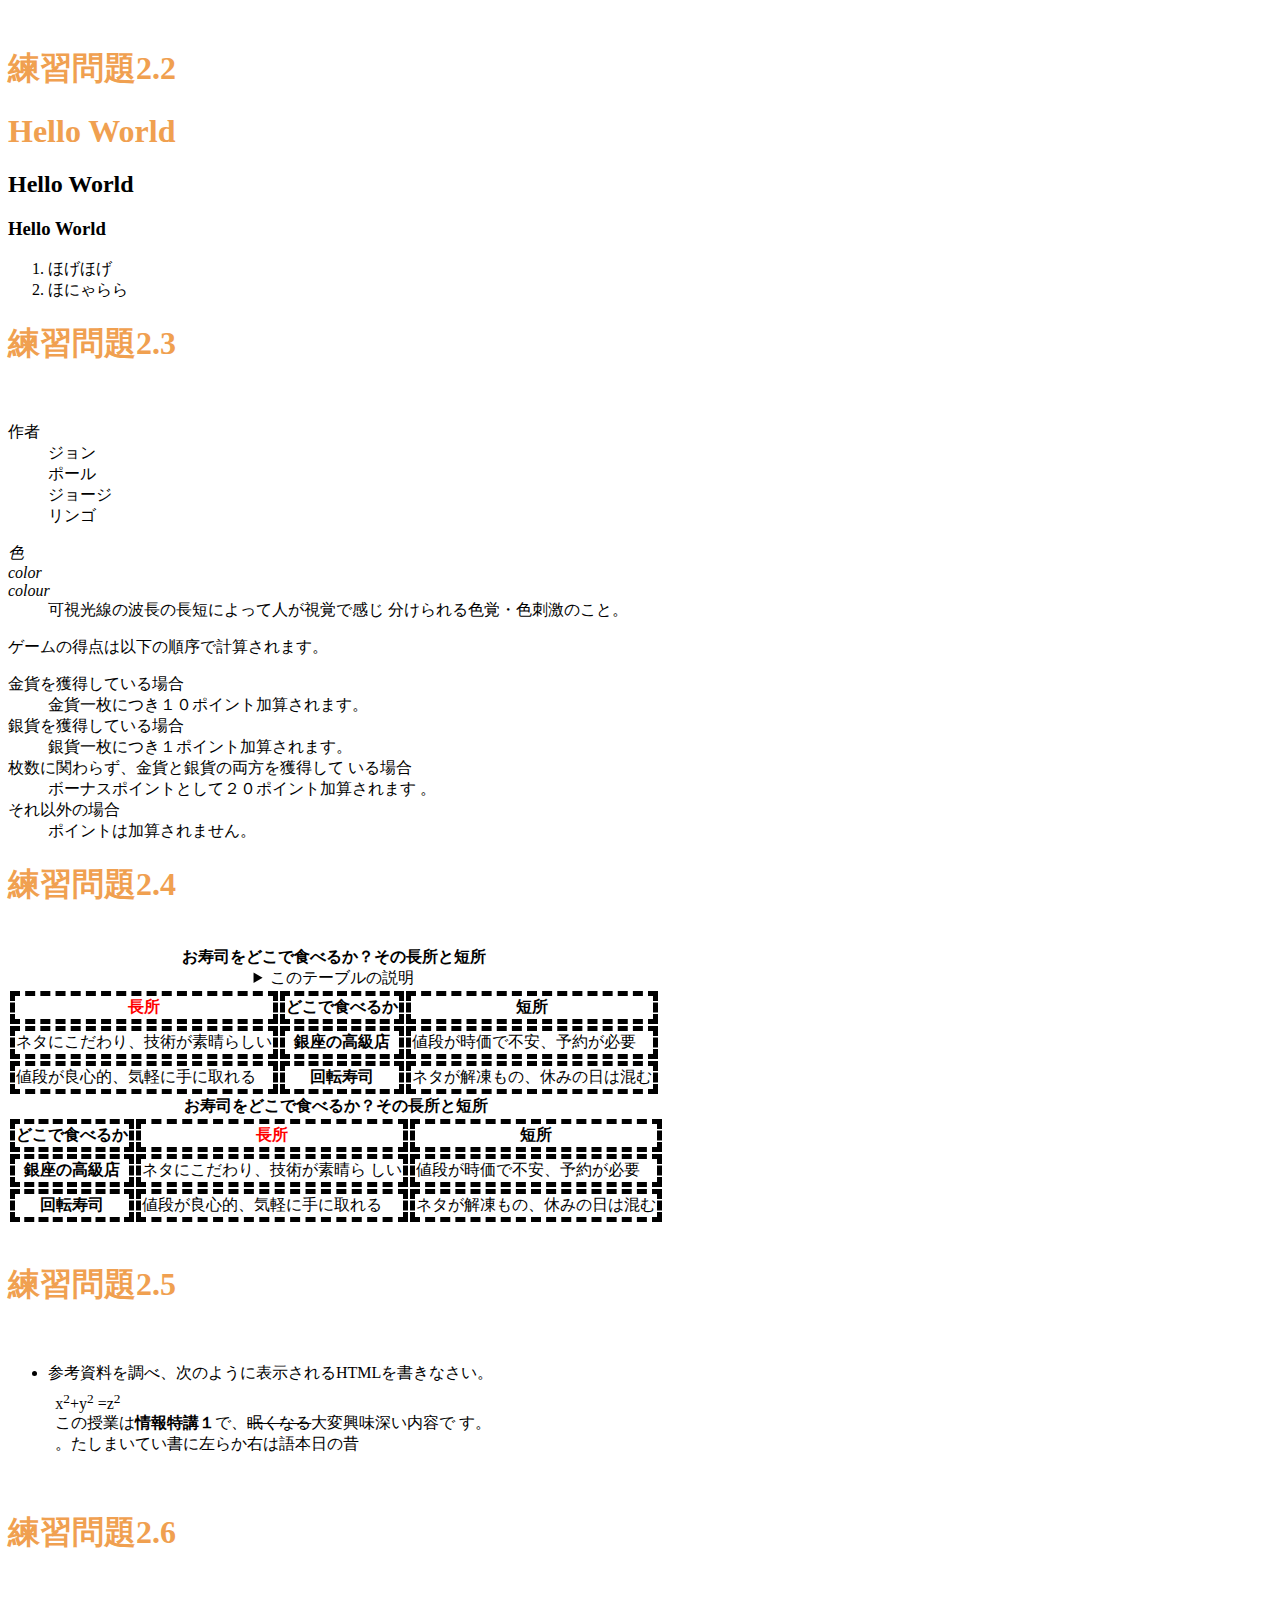
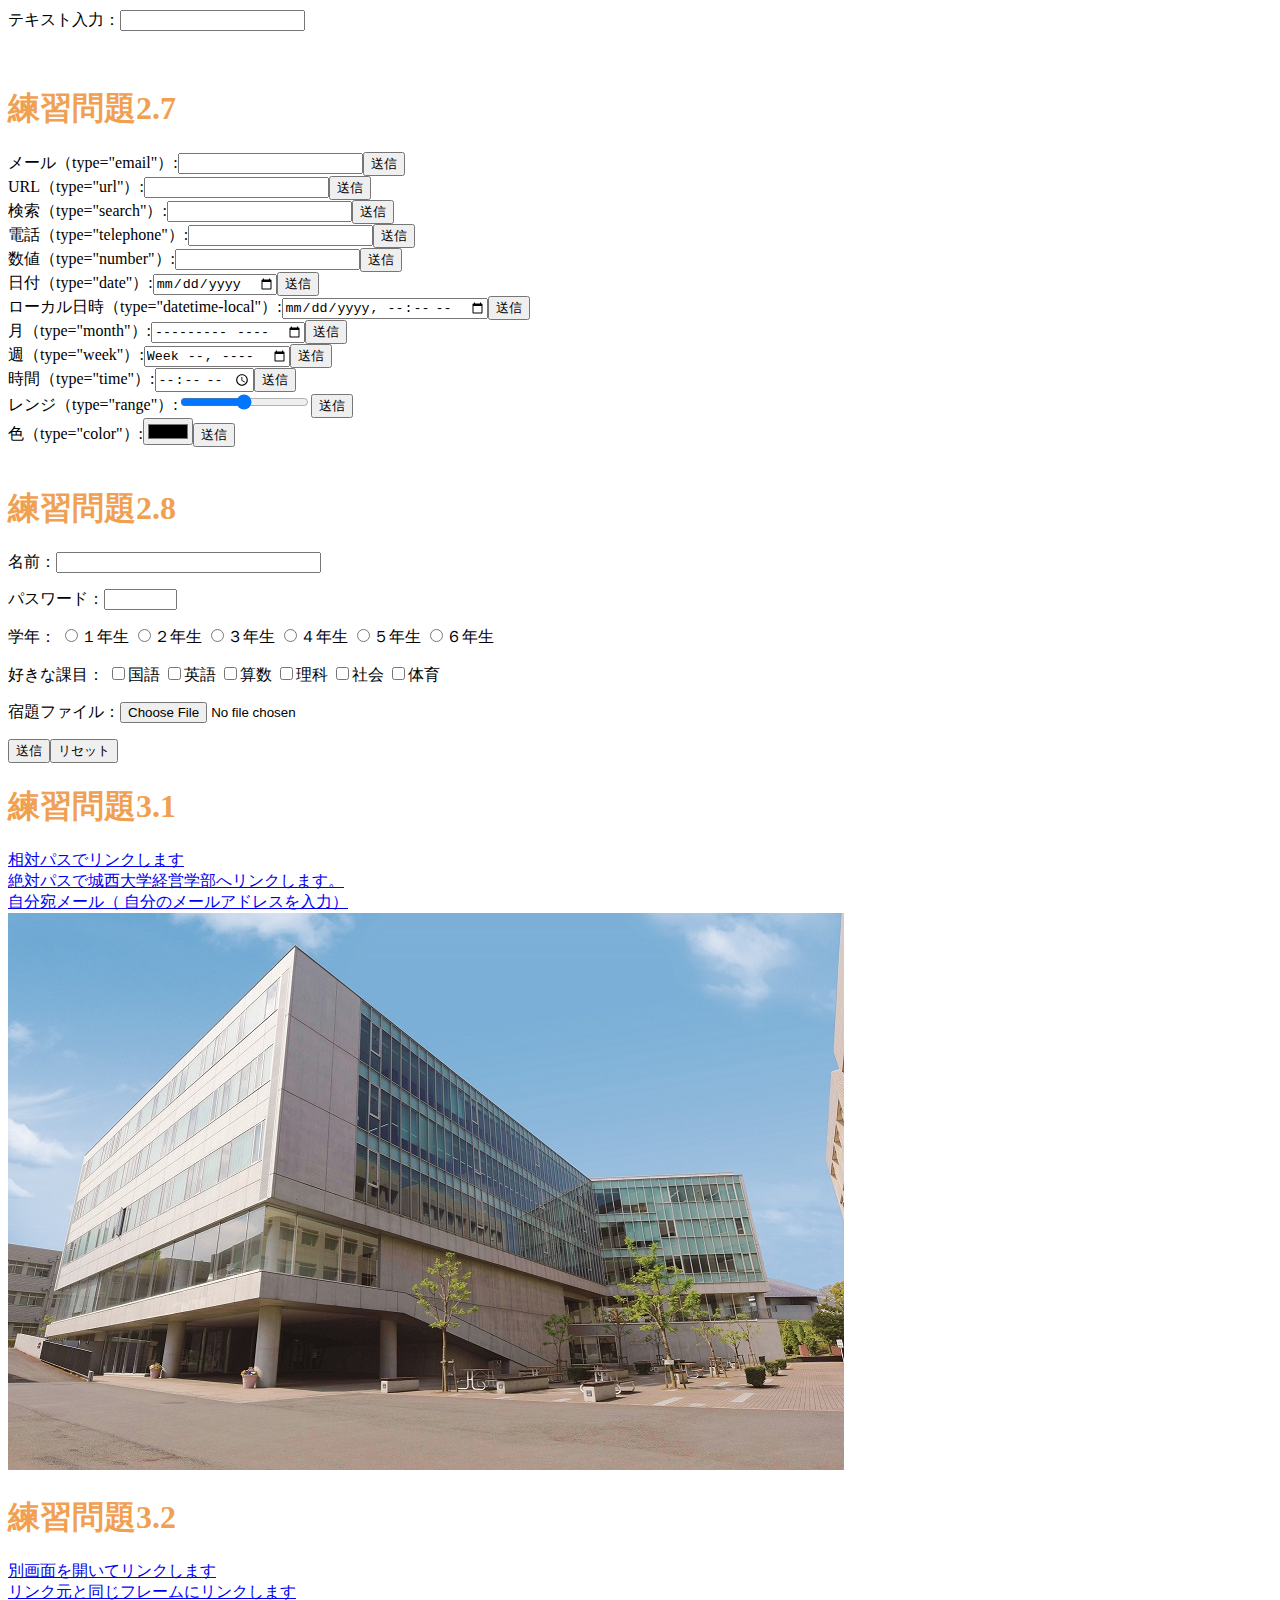
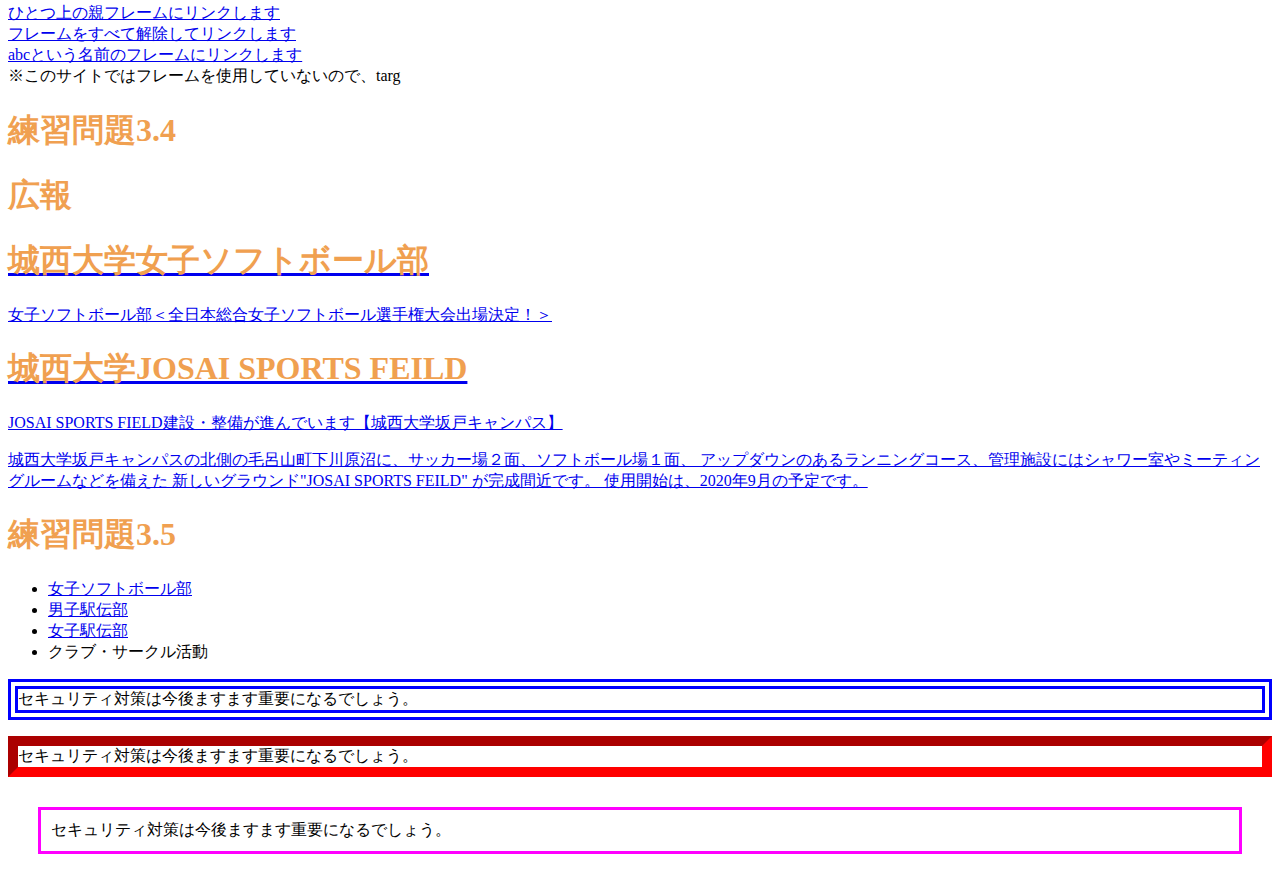
==== index.html @ 123b3d4c "0622" ====
<!DOCTYPE html>
<html lang="ja">
<head>
  <meta charset="UTF-8">
  <title> Web開発の練習１</title>
  <link rel="stylesheet" href="mystyle.css"> <!--この行を追加-->
</head>
<body>
  <!--文字の大きさの練習-->
<br>
<h1>練習問題2.2</h1>
<h1>Hello World</h1>
<h2>Hello World</h2>
<h3>Hello World</h3>
<ol>
    <li>ほげほげ</li>
    <li>ほにゃらら</li>
</ol>
<h1>練習問題2.3</h1>
<br>
<dl>
<dt>作者</dt>
<dd>ジョン</dd>
<dd>ポール</dd>
<dd>ジョージ</dd>
<dd>リンゴ</dd>
</dl>

<dl>
<dt lang="ja"><dfn>色</dfn></dt>
<dt lang="en-US"><dfn>color</dfn></dt>
<dt lang="en-GB"><dfn>colour</dfn></dt>
<dd>可視光線の波長の長短によって人が視覚で感じ
 分けられる色覚・色刺激のこと。</dd>
</dl> 
<p>ゲームの得点は以下の順序で計算されます。
</p>
<dl>
<dt>金貨を獲得している場合</dt>
<dd>金貨一枚につき１０ポイント加算されます。</dd>
<dt>銀貨を獲得している場合</dt>
<dd>銀貨一枚につき１ポイント加算されます。
</dd>
<dt>枚数に関わらず、金貨と銀貨の両方を獲得して
いる場合</dt>
<dd>ボーナスポイントとして２０ポイント加算されます
 。</dd>
<dt>それ以外の場合</dt>
<dd>ポイントは加算されません。</dd>
</dl> 
<h1>練習問題2.4</h1>
<br>
<table>
<caption>
<strong>お寿司をどこで食べるか？その長所と短所</strong>
<details>
<summary>このテーブルの説明</summary>
<p>以下のテーブルでは、２番目のカラムに寿司店のタイプが入れられ
ています。その左側にそのようなタイプのお店でお寿司を食べる場合
の長所が、右側に短所が入れられています。</p>
</details>
</caption>
<thead>
<tr><th class="important">長所</th><th>どこで食べるか</th><th>短所</th></tr>
</thead>
<tbody>
<tr><td>ネタにこだわり、技術が素晴らしい</td><th>銀座の高級店
</th><td>値段が時価で不安、予約が必要</td></tr>
<tr><td>値段が良心的、気軽に手に取れる</td><th>回転寿司    
</th><td>ネタが解凍もの、休みの日は混む</td></tr>
</tbody>
</table> 
<table>
<caption>
<strong>お寿司をどこで食べるか？その長所と短所</strong>
</caption><thead>
<tr><th>どこで食べるか</th><th class="important">長所</th><th>短所
</th></tr>
</thead>
<tbody>
<tr><th>銀座の高級店</th><td>ネタにこだわり、技術が素晴ら
しい</td><td>値段が時価で不安、予約が必要</td></tr>
<tr><th>回転寿司</th><td>値段が良心的、気軽に手に取れる
</td><td>ネタが解凍もの、休みの日は混む</td></tr>
</tbody>
</table>
<br>
<h1>練習問題2.5</h1>
<br>
            
<ul>
  <li>参考資料を調べ、次のように表示されるHTMLを書きなさい。
    <p
     style="margin:1ex">x<sup>2</sup>+y<sup>2</sup>
     =z<sup>2</sup>
     <br />
      この授業は<b>情報特講１</b>で、<s>眠くなる</s>大変興味深い内容で
      す。<br />
       <bdo dir="rtl">昔の日本語は右から左に書いていました。</bdo></p>
       </li>
       </ul>
    <br>
    <h1>練習問題2.6</h1>
    <br>

      <p>テキスト入力：<input type="text"></p>
    <br>
    <h1>練習問題2.7</h1>
<form action="xxx.php" method="post"><label>メール（type="email"）:<input type="email"
   name="email"></label><input type="submit" value="送信"></form>
   <form action="xxx.php" method="post"><label>URL（type="url"）:<input type="url" name="url"></label><input type="submit" value="送信"></form>
   <form action="xxx.php" method="post"><label>検索（type="search"）:<input type="search"
   name="search"></label><input type="submit" value="送信"></form>
   <form action="xxx.php" method="post"><label>電話（type="telephone"）:<input type="tel"
   name="tel"></label><input type="submit" value="送信"></form>
<form action="xxx.php" method="post"><label>数値（type="number"）:<input type="number"
 name="number"></label><input type="submit" value="送信"></form>
 <form action="xxx.php" method="post"><label>日付（type="date"）:<input type="date"
 name="date"></label><input type="submit" value="送信"></form>
 <form action="xxx.php" method="post"><label>ローカル日時（type="datetime-local"）:<input type="datetime-local"
 name="datetime-local"></label><input type="submit" value="送信"></form>
<form action="xxx.php" method="post"><label>月（type="month"）:<input type="month"
 name="month"></label><input type="submit" value="送信"></form>
 <form action="xxx.php" method="post"><label>週（type="week"）:<input type="week"
 name="week"></label><input type="submit" value="送信"></form>
 <form action="xxx.php" method="post"><label>時間（type="time"）:<input type="time"
 name="time"></label><input type="submit" value="送信"></form>
 <form action="xxx.php" method="post"><label>レンジ（type="range"）:<input type="range"
 name="range"></label><input type="submit" value="送信"></form>
<form action="xxx.php" method="post"><label>色（type="color"）:<input type="color" 
name="color"></label><input type="submit" value="送信"></form> 
<br>
<h1>練習問題2.8</h1>
<p><label>名前：<input type="text" name="name" size="30" maxlength="20"></label></p><p><label>パスワード：<input type="password" name="pass" size="6"
 maxlength="4"></label></p>
 <p>学年：
  <label><input type="radio" name="gakunen" value="1">１年生</label>
  <label><input type="radio" name="gakunen" value="2">２年生</label>
  <label><input type="radio" name="gakunen" value="3">３年生</label>
  <label><input type="radio" name="gakunen" value="4">４年生</label>
  <label><input type="radio" name="gakunen" value="5">５年生</label>
  <label><input type="radio" name="gakunen" value="6">６年生</label>
</p><p>好きな課目：
<label><input type="checkbox" name="kamoku" value="kokugo">国語</label>
<label><input type="checkbox" name="kamoku" value="eigo">英語</label>
<label><input type="checkbox" name="kamoku" value="sansu">算数</label>
<label><input type="checkbox" name="kamoku" value="rika">理科</label>
<label><input type="checkbox" name="kamoku" value="syakai">社会</label>
<label><input type="checkbox" name="kamoku" value="taiiku">体育</label>
</p><p><label>宿題ファイル：<input type="file" name="syukudai"></label></p>
<p><input type="submit" value="送信"><input type="reset" value="リセット"></p>
<h1>練習問題3.1</h1>
<a href="a.html">相対パスでリンクします</a><br>
<a href="https://www.josai.ac.jp/education/management/index.html">
 絶対パスで城西大学経営学部へリンクします。</a><br>
 <a href="mailto:zm99999@josai.ac.jp">自分宛メール（
   自分のメールアドレスを入力）</a><br>

   <a href="https://www.josai.ac.jp/education/management/index.html/">
  <img src="./image/keiei_small.jpg" alt="城西大学ホームページ"></a>
  <h1>練習問題3.2</h1>
  <a href="a.html" target="_blank">別画面を開いてリンクします</a><br>
  <a href="a.html" target="_self">リンク元と同じフレームにリンクします</a><br>
  <a href="a.html" target="_parent">ひとつ上の親フレームにリンクします</a><br>
  <a href="a.html" target="_top">フレームをすべて解除してリンクします</a><br>
  <a href="a.html" target="abc">abcという名前のフレームにリンクします</a><br>
  ※このサイトではフレームを使用していないので、targ
  <h1>練習問題3.4</h1>
  <aside class="ad"><h1>広報</h1><a href="https://www.josai.ac.jp/club/jyosisofuto.html">
    <section><h1>城西大学女子ソフトボール部</h1>
      <p>女子ソフトボール部＜全日本総合女子ソフトボール選手権大会出場決定！＞
      </p></section></a>
      <a href="https://www.josai.ac.jp/news/20200615-04.html">
        <section><h1>城西大学JOSAI SPORTS FEILD </h1>
          <p> JOSAI SPORTS FIELD建設・整備が進んでいます【城西大学坂戸キャンパス】
          </p><p>城西大学坂戸キャンパスの北側の毛呂山町下川原沼に、サッカー場２面、ソフトボール場１面、
            アップダウンのあるランニングコース、管理施設にはシャワー室やミーティングルームなどを備えた
            新しいグラウンド"JOSAI SPORTS FEILD" が完成間近です。
            使用開始は、2020年9月の予定です。</p></section></a></aside>
          <h1>練習問題3.5</h1> 
            <nav><ul><li><a href="https://www.josai.ac.jp/club/jyosisofuto.html">女子ソフトボール部</a></li><li><a href="https://www.josai.ac.jp/club/ekiden_hakone.html">男子駅伝部</a></li><li><a href="https://www.josai.ac.jp/club/ekiden_joshiekiden.html">女子駅伝部</a></li><li><a>クラブ・サークル活動</a></li></ul></nav>
              <p class="sample1">セキュリティ対策は今後ますます重要になるでしょう。</p><p class="sample2">セキュリティ対策は今後ますます重要になるでしょう。</p><p class="sample3">セキュリティ対策は今後ますます重要になるでしょう。</p>
           
              
            </body>
</html>
---- mystyle.css ----
/*h1 { color: blue; }*/h1 { color: #F0A050; }
th, td { border: dashed thick black; }
th.important { color: red; }
p.sample1 {border: double 10px #0000ff;}p.sample2 {border: inset 10px #ff0000;}p.sample3 {margin: 30px 30px;padding: 10px;border: medium solid #ff00ff;}
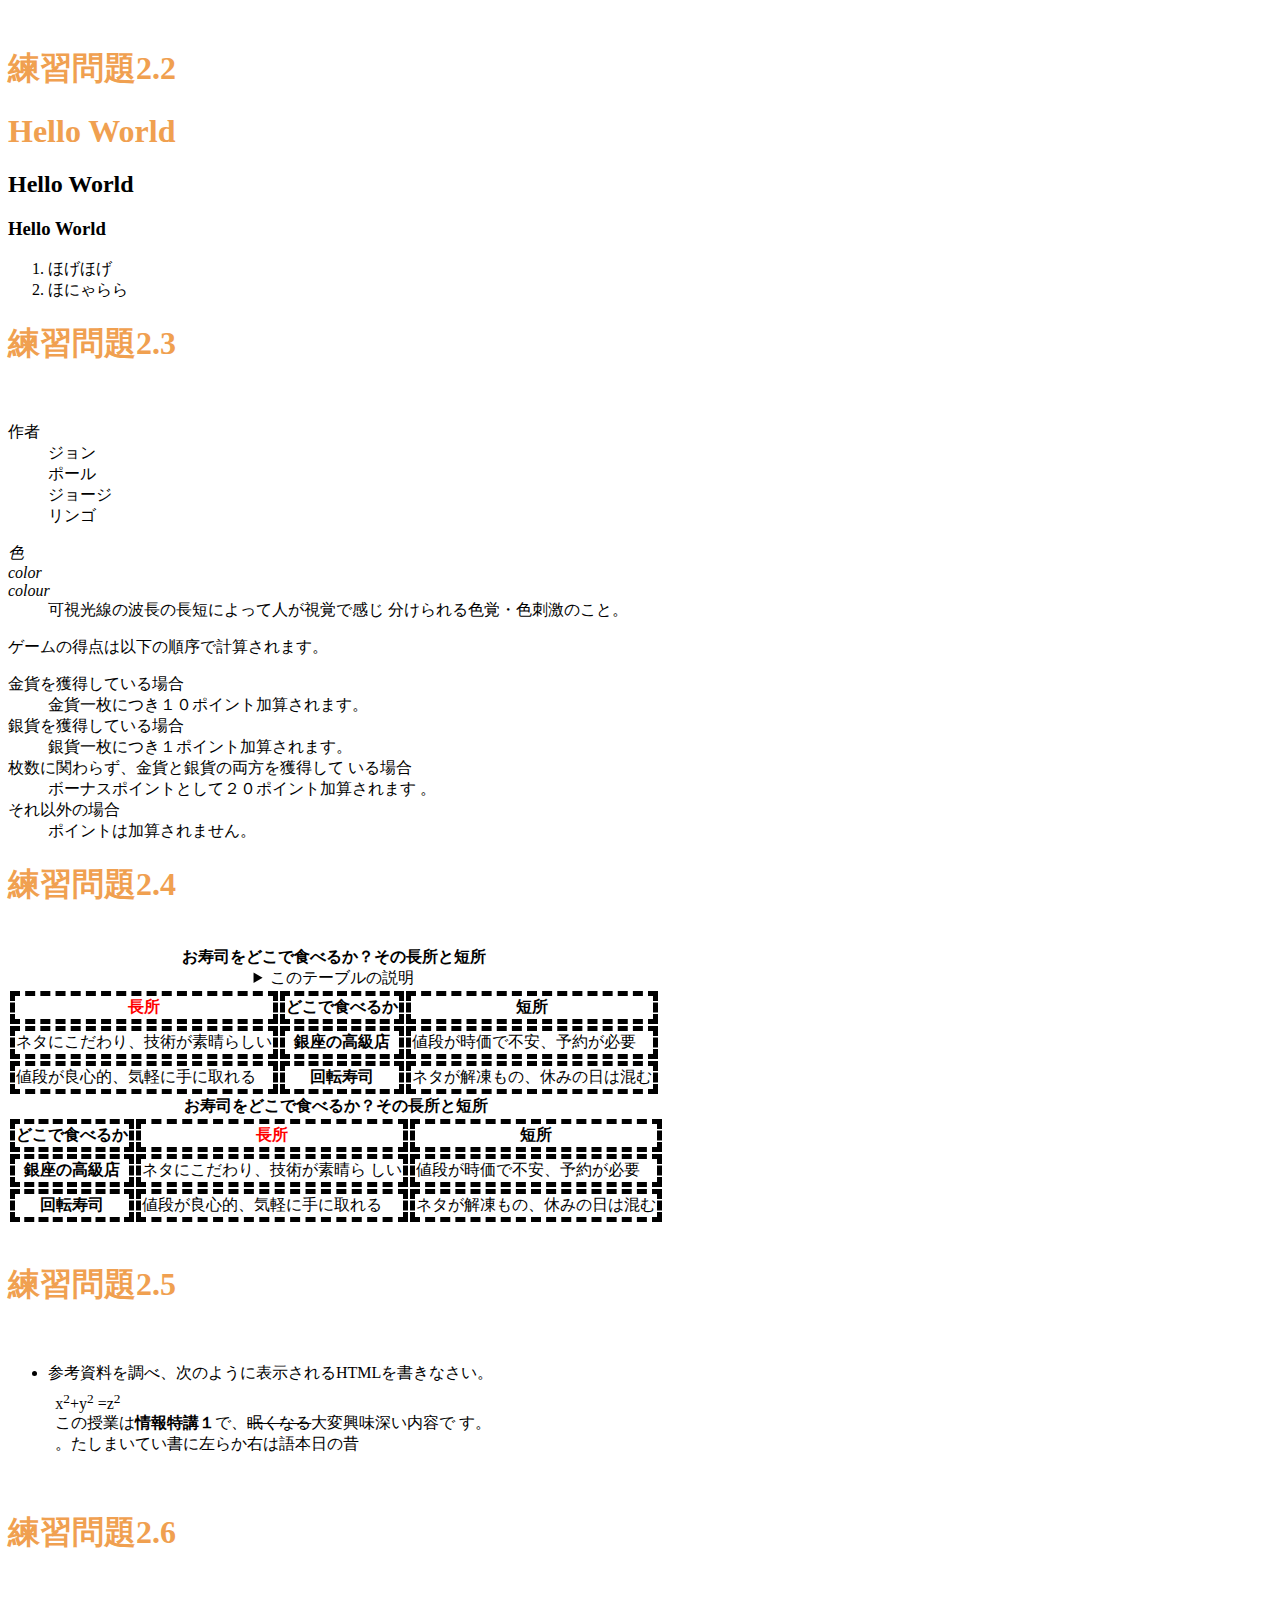
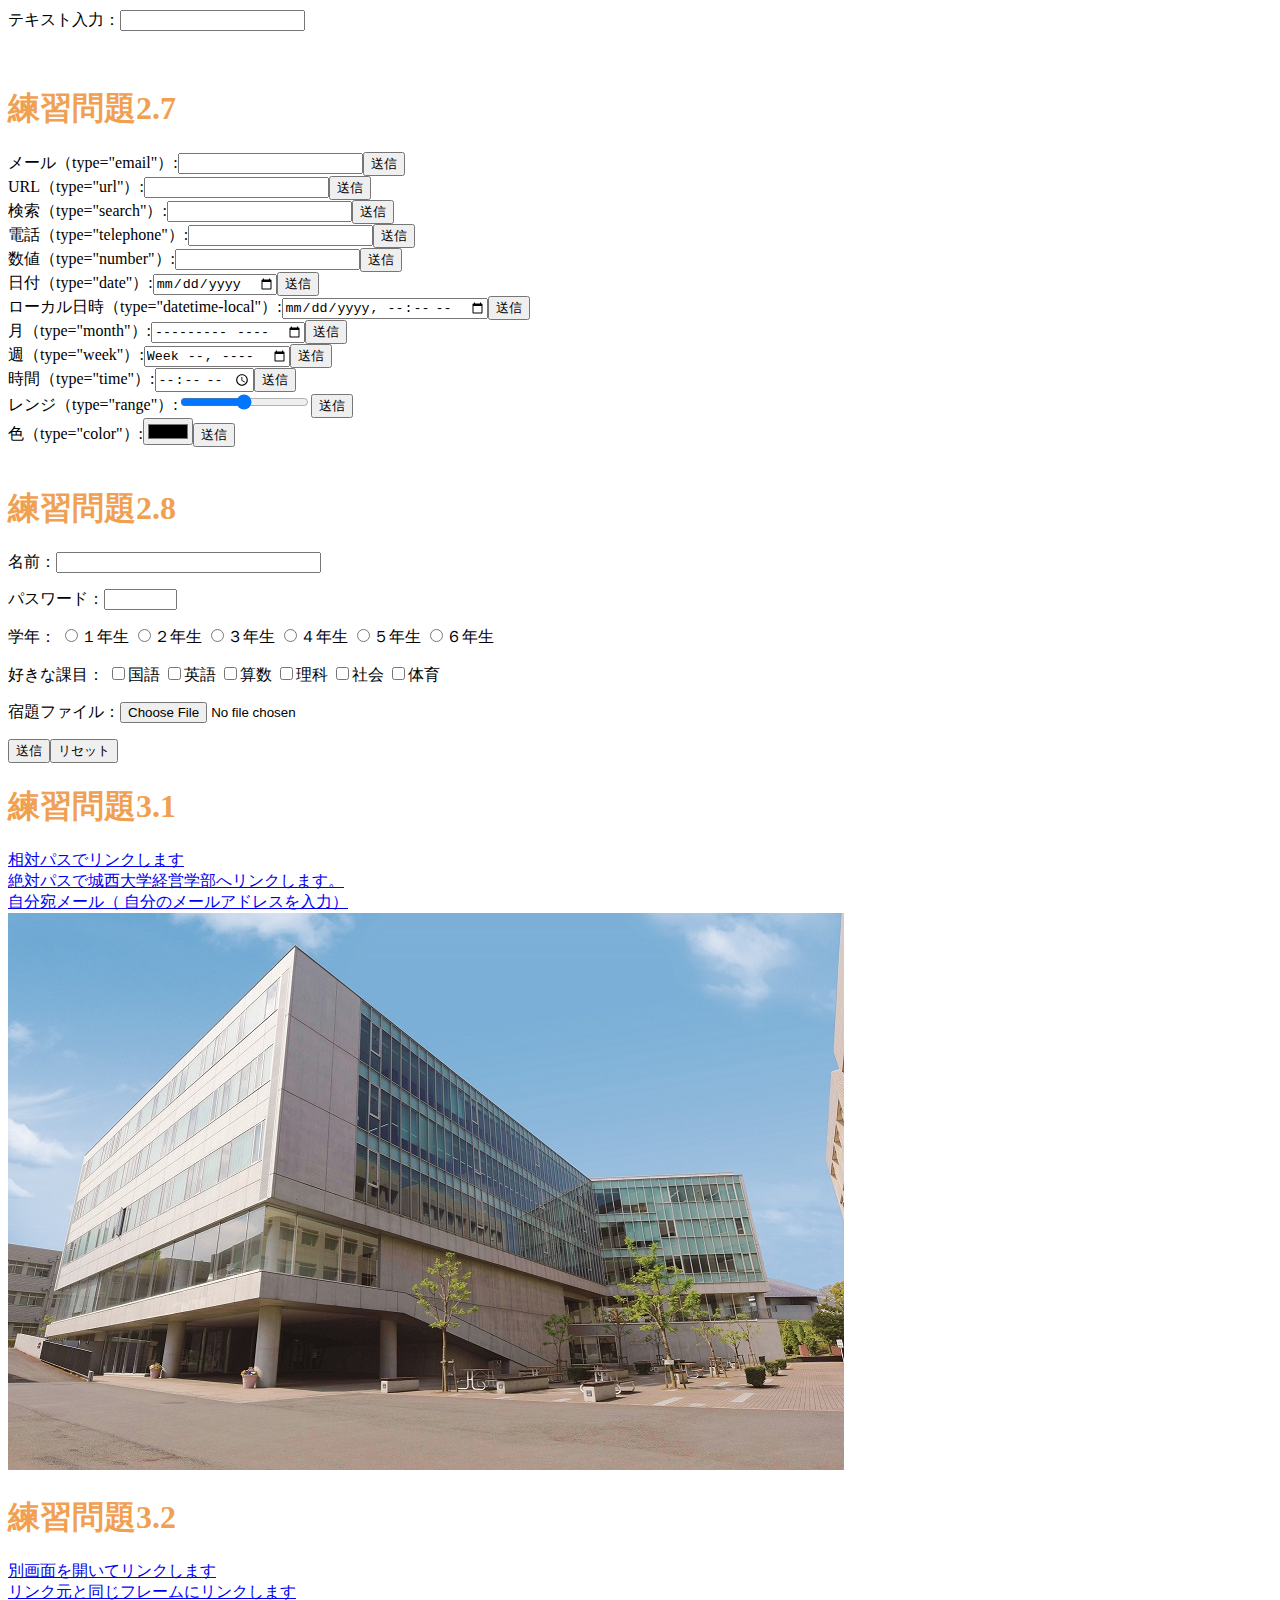
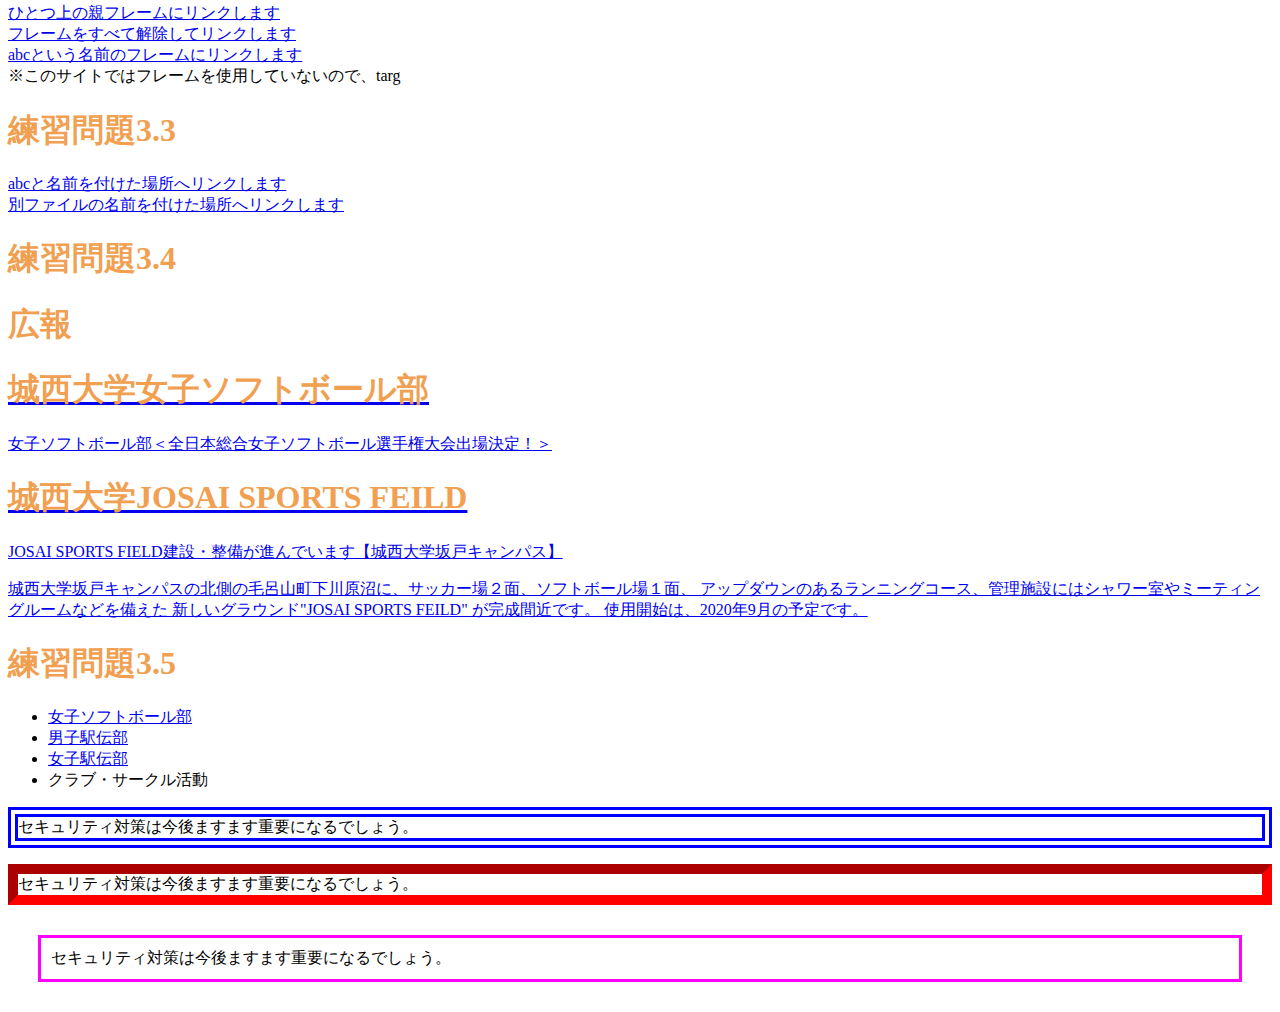
==== commit 3c1ca311: "0706" ====
--- a/index.html
+++ b/index.html
@@ -155,8 +155,7 @@
  絶対パスで城西大学経営学部へリンクします。</a><br>
  <a href="mailto:zm99999@josai.ac.jp">自分宛メール（
    自分のメールアドレスを入力）</a><br>
-
-   <a href="https://www.josai.ac.jp/education/management/index.html/">
+<a href="https://www.josai.ac.jp/education/management/index.html/">
   <img src="./image/keiei_small.jpg" alt="城西大学ホームページ"></a>
   <h1>練習問題3.2</h1>
   <a href="a.html" target="_blank">別画面を開いてリンクします</a><br>
@@ -165,6 +164,10 @@
   <a href="a.html" target="_top">フレームをすべて解除してリンクします</a><br>
   <a href="a.html" target="abc">abcという名前のフレームにリンクします</a><br>
   ※このサイトではフレームを使用していないので、targ
+
+  <h1>練習問題3.3</h1>
+  <a href="#abc">abcと名前を付けた場所へリンクします</a>
+  <br><a href="a.html#def">別ファイルの名前を付けた場所へリンクします</a>
   <h1>練習問題3.4</h1>
   <aside class="ad"><h1>広報</h1><a href="https://www.josai.ac.jp/club/jyosisofuto.html">
     <section><h1>城西大学女子ソフトボール部</h1>
@@ -180,7 +183,8 @@
           <h1>練習問題3.5</h1> 
             <nav><ul><li><a href="https://www.josai.ac.jp/club/jyosisofuto.html">女子ソフトボール部</a></li><li><a href="https://www.josai.ac.jp/club/ekiden_hakone.html">男子駅伝部</a></li><li><a href="https://www.josai.ac.jp/club/ekiden_joshiekiden.html">女子駅伝部</a></li><li><a>クラブ・サークル活動</a></li></ul></nav>
               <p class="sample1">セキュリティ対策は今後ますます重要になるでしょう。</p><p class="sample2">セキュリティ対策は今後ますます重要になるでしょう。</p><p class="sample3">セキュリティ対策は今後ますます重要になるでしょう。</p>
-           
-              
-            </body>
+              <head><meta charset="UTF-8"><title> Web開発の練習１</title>
+                <link rel="stylesheet" href="mystyle.css"> 
+                <script src=“myjs.js"></script> <!--この行を追加--></head>
+              </body>
 </html>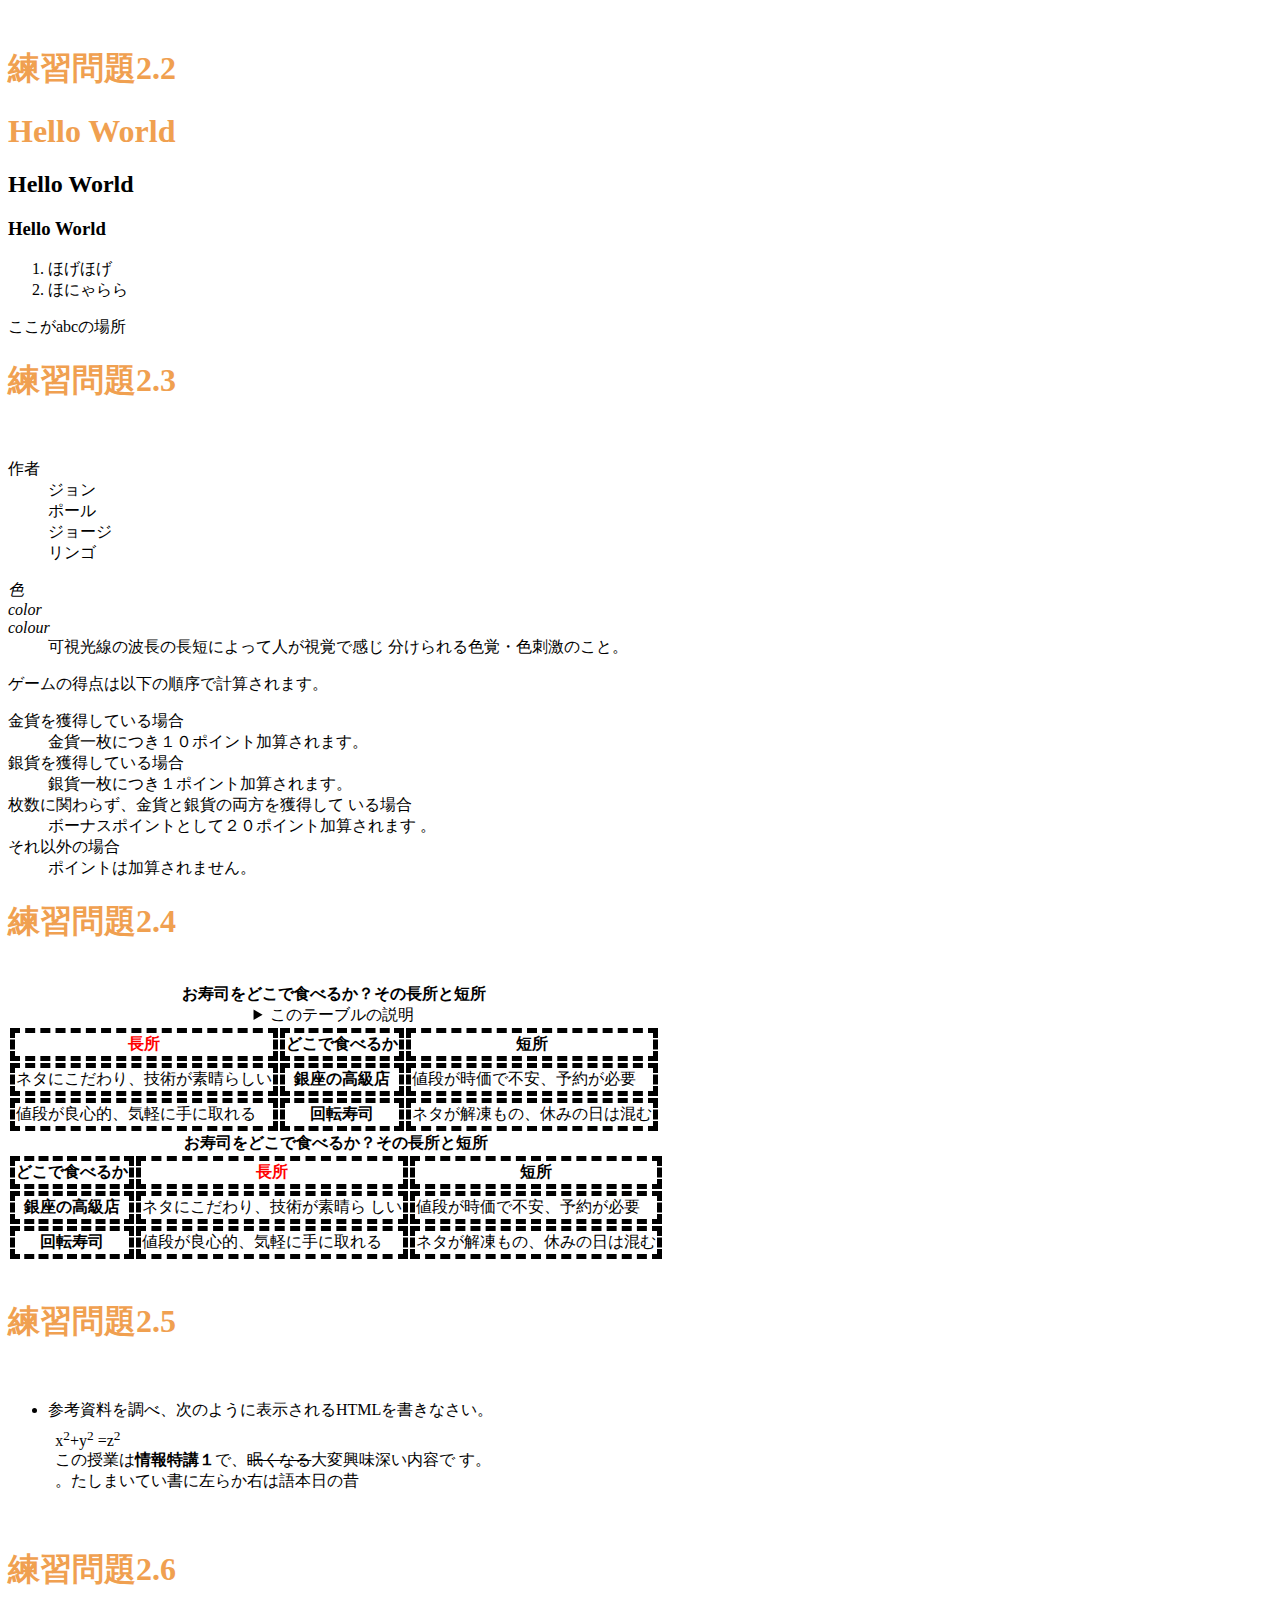
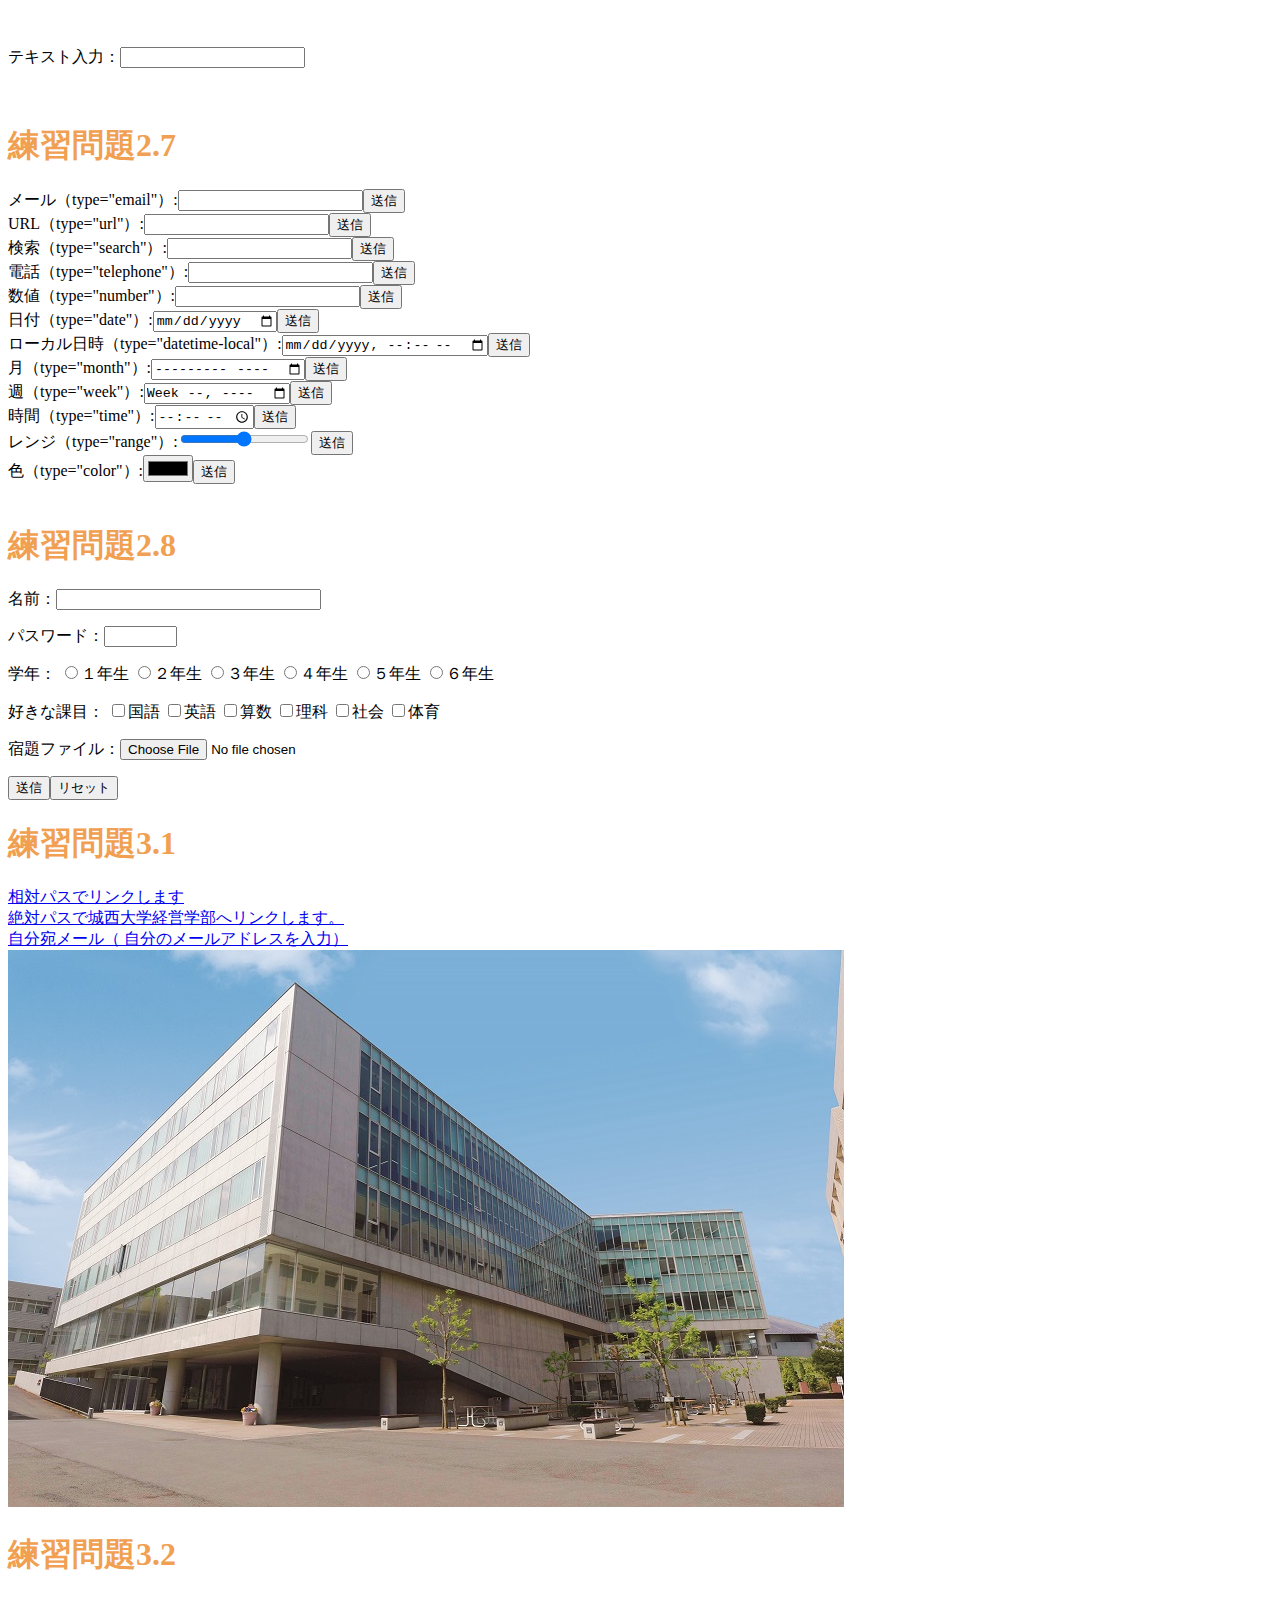
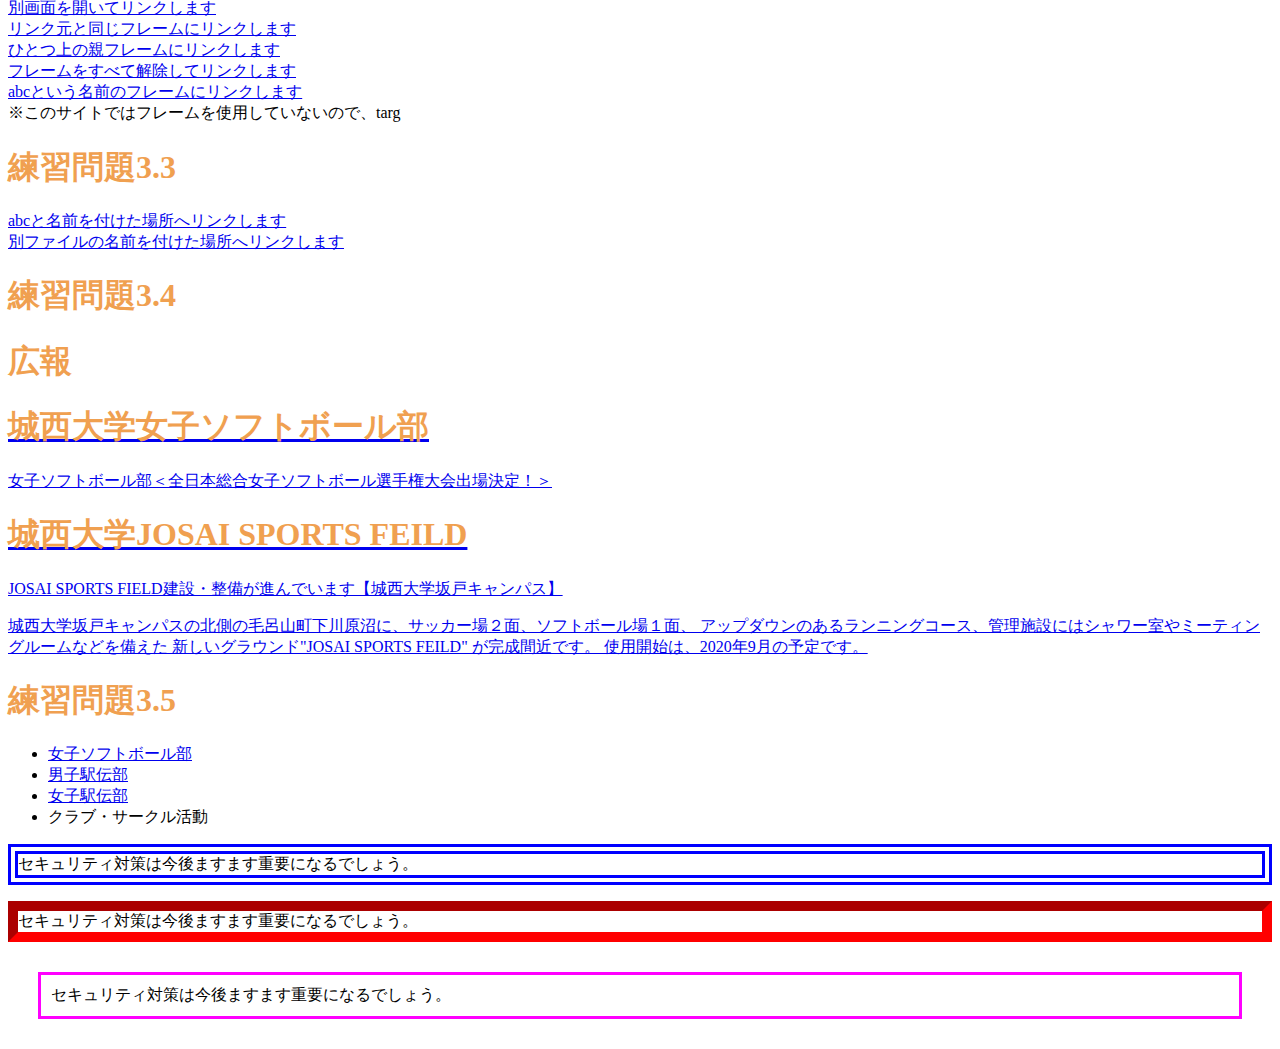
==== commit a91d7a42: "0706" ====
--- a/index.html
+++ b/index.html
@@ -15,7 +15,8 @@
 <ol>
     <li>ほげほげ</li>
     <li>ほにゃらら</li>
-</ol>
+    </ol>
+    <a id="abc">ここがabcの場所</a>
 <h1>練習問題2.3</h1>
 <br>
 <dl>
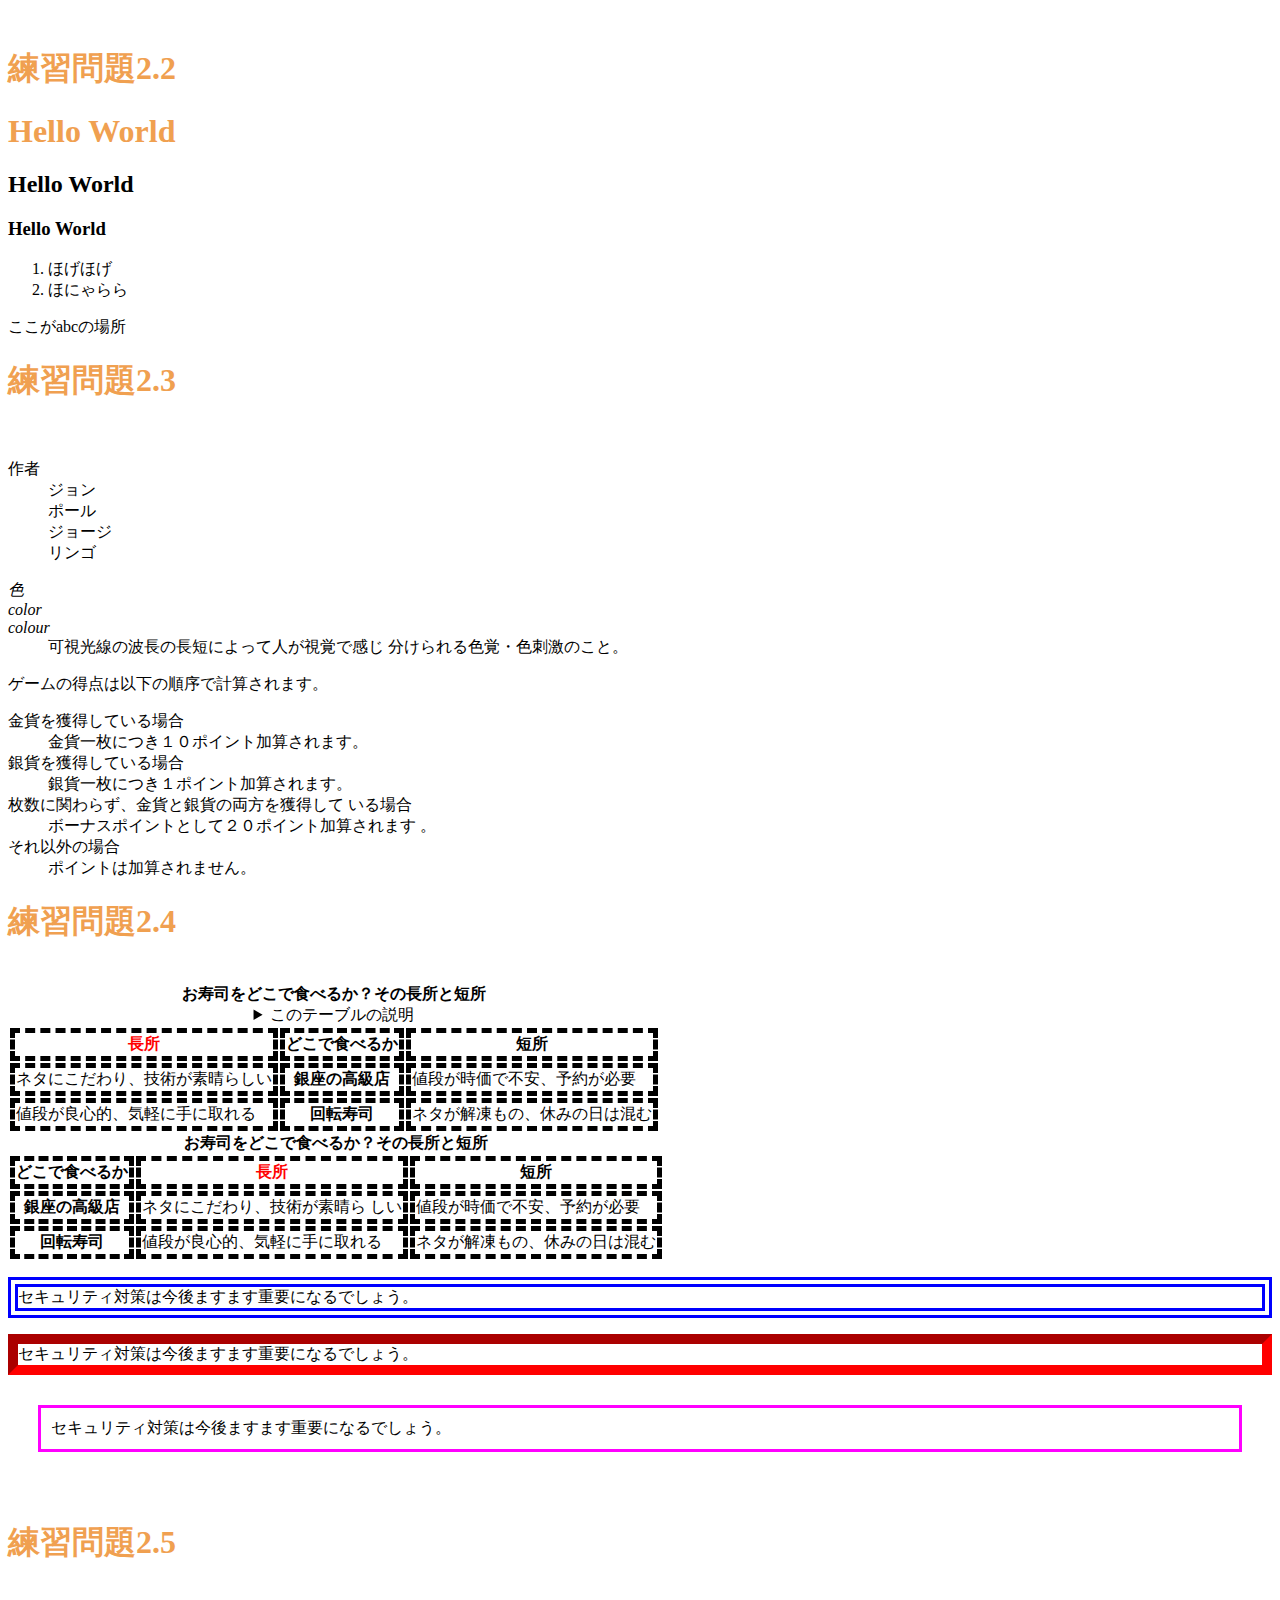
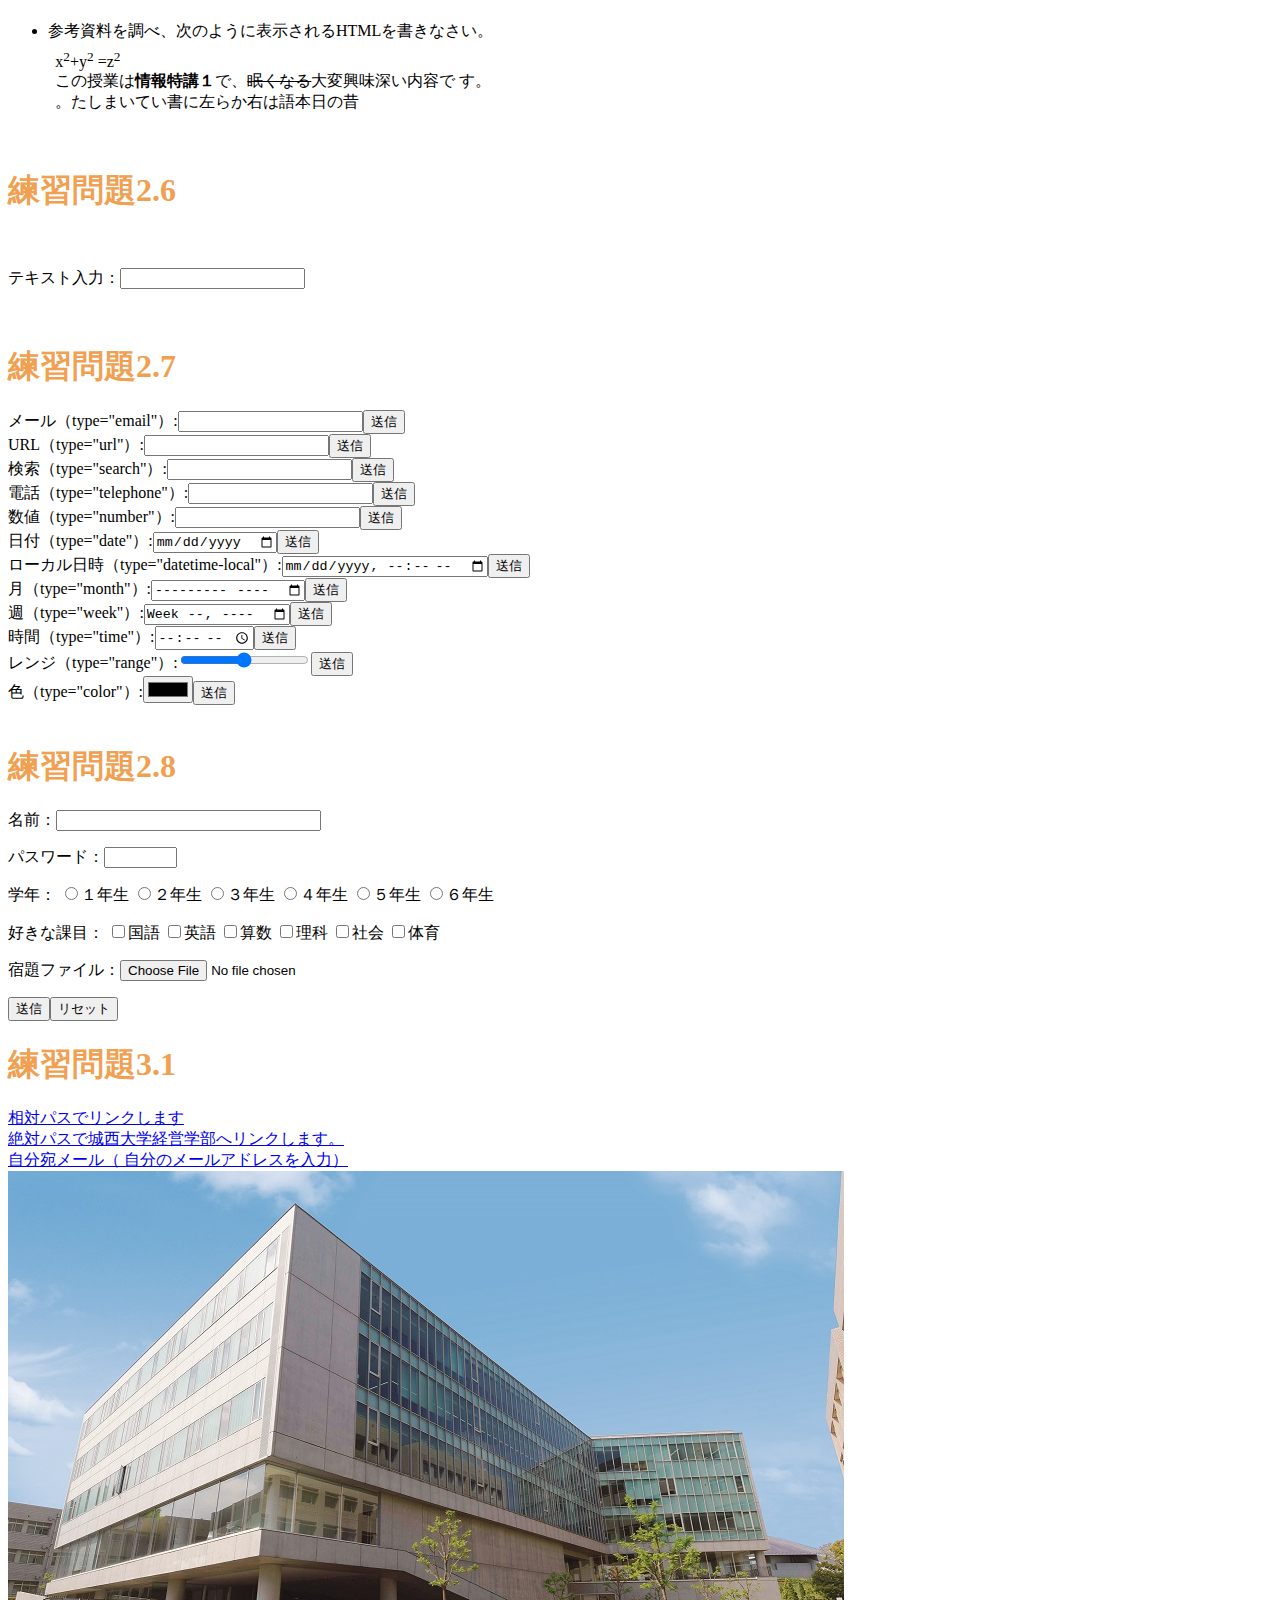
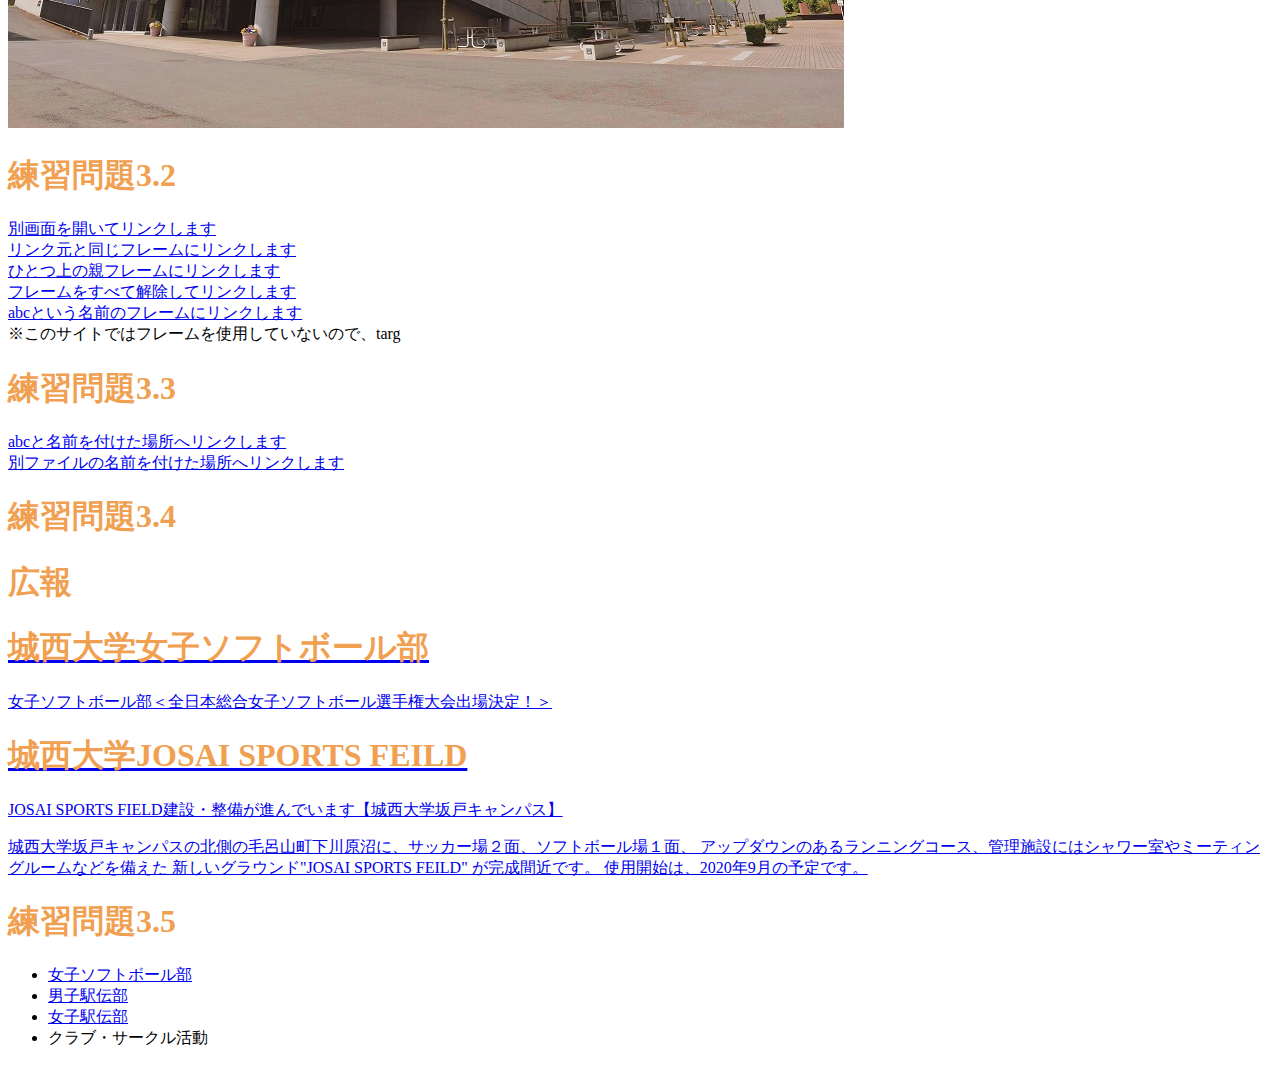
==== commit 13d3c6bf: "0706" ====
--- a/index.html
+++ b/index.html
@@ -85,6 +85,7 @@
 </td><td>ネタが解凍もの、休みの日は混む</td></tr>
 </tbody>
 </table>
+<p class="sample1">セキュリティ対策は今後ますます重要になるでしょう。</p><p class="sample2">セキュリティ対策は今後ますます重要になるでしょう。</p><p class="sample3">セキュリティ対策は今後ますます重要になるでしょう。</p>
 <br>
 <h1>練習問題2.5</h1>
 <br>
@@ -183,7 +184,6 @@
             使用開始は、2020年9月の予定です。</p></section></a></aside>
           <h1>練習問題3.5</h1> 
             <nav><ul><li><a href="https://www.josai.ac.jp/club/jyosisofuto.html">女子ソフトボール部</a></li><li><a href="https://www.josai.ac.jp/club/ekiden_hakone.html">男子駅伝部</a></li><li><a href="https://www.josai.ac.jp/club/ekiden_joshiekiden.html">女子駅伝部</a></li><li><a>クラブ・サークル活動</a></li></ul></nav>
-              <p class="sample1">セキュリティ対策は今後ますます重要になるでしょう。</p><p class="sample2">セキュリティ対策は今後ますます重要になるでしょう。</p><p class="sample3">セキュリティ対策は今後ますます重要になるでしょう。</p>
               <head><meta charset="UTF-8"><title> Web開発の練習１</title>
                 <link rel="stylesheet" href="mystyle.css"> 
                 <script src=“myjs.js"></script> <!--この行を追加--></head>
